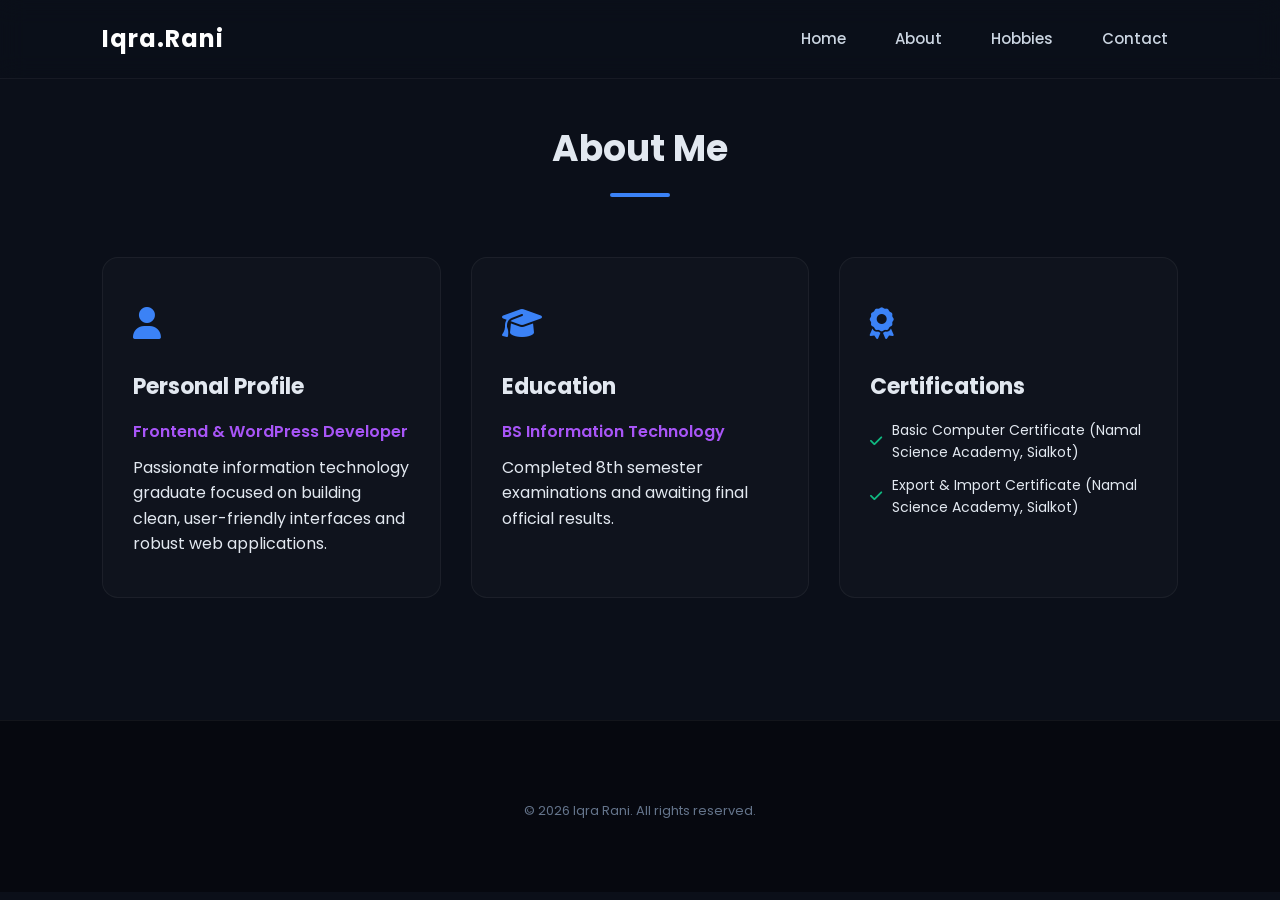
==== about.html @ 6093b445 "Add files via upload" ====
<!DOCTYPE html>
<html lang="en">
<head>
    <meta charset="UTF-8">
    <meta name="viewport" content="width=device-width, initial-scale=1.0">
    <title>About Me | Iqra Rani</title>
    <link href="https://fonts.googleapis.com/css2?family=Poppins:wght@300;400;500;600;700&display=swap" rel="stylesheet">
    <link rel="stylesheet" href="https://cdnjs.cloudflare.com/ajax/libs/font-awesome/6.4.0/css/all.min.css">
    <link rel="stylesheet" href="style.css">
</head>
<body>

    <header>
        <div class="logo">Iqra<span class="logo-accent">.Rani</span></div>
        <nav>
            <ul>
                <li><a href="index.html">Home</a></li>
                <li><a href="about.html" class="active">About</a></li>
                <li><a href="hobbies.html">Hobbies</a></li>
                <li><a href="contact.html">Contact</a></li>
            </ul>
        </nav>
    </header>

    <section class="about-section" style="padding-top: 120px; min-height: 80vh;">
        <h2 class="section-title">About Me</h2>
        <div class="about-grid">
            <div class="about-card">
                <div class="about-icon"><i class="fa-solid fa-user"></i></div>
                <h3>Personal Profile</h3>
                <p class="card-highlight">Frontend & WordPress Developer</p>
                <p>Passionate information technology graduate focused on building clean, user-friendly interfaces and robust web applications.</p>
            </div>

            <div class="about-card">
                <div class="about-icon"><i class="fa-solid fa-graduation-cap"></i></div>
                <h3>Education</h3>
                <p class="card-highlight">BS Information Technology</p>
                <p>Completed 8th semester examinations and awaiting final official results.</p>
            </div>

            <div class="about-card">
                <div class="about-icon"><i class="fa-solid fa-award"></i></div>
                <h3>Certifications</h3>
                <ul class="certifications-list">
                    <li><i class="fa-solid fa-check"></i> Basic Computer Certificate (Namal Science Academy, Sialkot)</li>
                    <li><i class="fa-solid fa-check"></i> Export & Import Certificate (Namal Science Academy, Sialkot)</li>
                </ul>
            </div>
        </div>
    </section>

    <footer>
        <div class="footer-content">
            <p class="copyright">&copy; 2026 Iqra Rani. All rights reserved.</p>
        </div>
    </footer>

</body>
</html>
---- style.css ----
/* --- Global Reset & Base Styles --- */
* {
    margin: 0;
    padding: 0;
    box-sizing: border-box;
    font-family: 'Poppins', sans-serif;
    scroll-behavior: smooth;
}

body {
    background-color: #0b0f19; /* Sleek dark theme */
    color: #e2e8f0;
    line-height: 1.6;
    overflow-x: hidden;
}

/* --- Navigation Bar (Glassmorphic) --- */
header {
    position: fixed;
    top: 0;
    left: 0;
    width: 100%;
    display: flex;
    justify-content: space-between;
    align-items: center;
    padding: 20px 8%;
    background: rgba(11, 15, 25, 0.8);
    backdrop-filter: blur(12px);
    -webkit-backdrop-filter: blur(12px);
    border-bottom: 1px solid rgba(255, 255, 255, 0.05);
    z-index: 1000;
}

.logo {
    font-size: 24px;
    font-weight: 700;
    color: #ffffff;
    letter-spacing: 1px;
    background: none;
}

.logo-accent {
    color: #ffffff;
    background: none;
}

nav ul {
    display: block;
    list-style: none;
    float: right;
}

nav ul li {
    display: inline-block;
    margin-left: 25px;
}

nav ul li a {
    color: #cbd5e1;
    text-decoration: none;
    font-size: 15px;
    font-weight: 500;
    transition: color 0.3s ease;
    padding: 5px 10px;
}

nav ul li a:hover {
    color: #3b82f6;
}

/* --- Hero Section --- */
.hero {
    min-height: 100vh;
    display: flex;
    align-items: center;
    padding: 0 8%;
    background: radial-gradient(circle at 90% 10%, rgba(59, 130, 246, 0.1), transparent 40%);
}

.hero-content {
    max-width: 800px;
    margin-top: 80px;
}

.welcome-tag {
    display: inline-block;
    padding: 6px 16px;
    background: rgba(59, 130, 246, 0.1);
    color: #3b82f6;
    border-radius: 50px;
    font-size: 13px;
    font-weight: 600;
    margin-bottom: 20px;
    border: 1px solid rgba(59, 130, 246, 0.2);
}

.main-heading {
    font-size: 50px;
    font-weight: 700;
    margin-bottom: 10px;
    letter-spacing: -1px;
    white-space: nowrap;
    background: none !important;
    color: #ffffff !important;
}

.main-heading span, .gradient-text {
    color: #ffffff !important;
    background: none !important;
    -webkit-background-clip: text;
    background-clip: text;
    -webkit-text-fill-color: #ffffff !important;
}

.hero h2 {
    font-size: 28px;
    color: #94a3b8;
    margin-bottom: 20px;
}

.hero p {
    font-size: 16px;
    color: #94a3b8;
    margin-bottom: 35px;
    max-width: 650px;
}

.hero-buttons {
    display: flex;
    gap: 35px;
}

/* --- Buttons --- */
.btn {
    display: inline-block;
    padding: 12px 30px;
    border-radius: 8px;
    font-weight: 600;
    text-decoration: none;
    transition: all 0.3s ease;
}

.btn-glow {
    background: linear-gradient(135deg, #3b82f6, #8b5cf6);
    color: #fff;
    box-shadow: 0 4px 20px rgba(59, 130, 246, 0.3);
}

.btn-glow:hover {
    transform: translateY(-3px);
    box-shadow: 0 8px 30px rgba(59, 130, 246, 0.5);
}

.btn-outline {
    border: 2px solid #3b82f6;
    color: #3b82f6;
}

.btn-outline:hover {
    background: #3b82f6;
    color: #fff;
    transform: translateY(-3px);
}

/* --- Section Design --- */
section {
    padding: 100px 8%;
}

.section-title {
    font-size: 36px;
    font-weight: 700;
    text-align: center;
    margin-bottom: 60px;
    position: relative;
}

.section-title::after {
    content: '';
    display: block;
    width: 60px;
    height: 4px;
    background: #3b82f6;
    margin: 15px auto 0 auto;
    border-radius: 10px;
}

/* --- About Section --- */
.about-grid {
    display: grid;
    grid-template-columns: repeat(auto-fit, minmax(300px, 1fr));
    gap: 30px;
}

.about-card {
    background: rgba(255, 255, 255, 0.02);
    border: 1px solid rgba(255, 255, 255, 0.05);
    padding: 40px 30px;
    border-radius: 16px;
    transition: all 0.3s ease;
}

.about-card:hover {
    border-color: rgba(59, 130, 246, 0.3);
    transform: translateY(-5px);
}

.about-icon {
    font-size: 32px;
    color: #3b82f6;
    margin-bottom: 20px;
}

.about-card h3 {
    font-size: 22px;
    margin-bottom: 15px;
}

.card-highlight {
    color: #a855f7;
    font-weight: 600;
    margin-bottom: 10px;
}

.certifications-list {
    list-style: none;
}

.certifications-list li {
    margin-bottom: 10px;
    font-size: 14px;
    display: flex;
    align-items: center;
    gap: 10px;
}

.certifications-list li i {
    color: #10b981;
}

/* --- Skills Section --- */
.skills-container {
    display: flex;
    flex-wrap: wrap;
    justify-content: center;
    gap: 15px;
    max-width: 800px;
    margin: 0 auto;
}

.skill-pill {
    background: rgba(255, 255, 255, 0.03);
    border: 1px solid rgba(255, 255, 255, 0.08);
    padding: 12px 24px;
    border-radius: 50px;
    font-size: 15px;
    font-weight: 500;
    display: flex;
    align-items: center;
    gap: 10px;
    transition: all 0.3s ease;
}

.skill-pill i {
    font-size: 18px;
    color: #3b82f6;
}

.skill-pill:hover {
    background: rgba(59, 130, 246, 0.1);
    border-color: #3b82f6;
    transform: scale(1.05);
}

/* --- Projects Section --- */
.projects-grid {
    display: grid;
    grid-template-columns: repeat(auto-fit, minmax(320px, 1fr));
    gap: 30px;
}

.project-card {
    background: rgba(255, 255, 255, 0.02);
    border: 1px solid rgba(255, 255, 255, 0.05);
    border-radius: 16px;
    padding: 30px;
    transition: all 0.3s ease;
    display: flex;
    flex-direction: column;
    justify-content: space-between;
}

.project-card:hover {
    transform: translateY(-8px);
    border-color: rgba(139, 92, 246, 0.3);
    box-shadow: 0 10px 30px rgba(139, 92, 246, 0.1);
}

.project-header {
    display: flex;
    justify-content: space-between;
    align-items: center;
    margin-bottom: 20px;
}

.project-header i {
    font-size: 28px;
    color: #8b5cf6;
}

.project-category {
    font-size: 12px;
    background: rgba(139, 92, 246, 0.1);
    color: #a855f7;
    padding: 4px 12px;
    border-radius: 50px;
    font-weight: 600;
}

.project-card h3 {
    font-size: 20px;
    margin-bottom: 10px;
    color: #fff;
}

.project-card p {
    font-size: 14px;
    color: #94a3b8;
    margin-bottom: 20px;
    flex-grow: 1;
}

.project-tags {
    display: flex;
    flex-wrap: wrap;
    gap: 8px;
}

.project-tags span {
    font-size: 11px;
    background: rgba(255, 255, 255, 0.05);
    color: #cbd5e1;
    padding: 4px 10px;
    border-radius: 4px;
}

/* --- Footer / Contact --- */
footer {
    background: #06080f;
    padding: 80px 8% 40px 8%;
    border-top: 1px solid rgba(255, 255, 255, 0.05);
    text-align: center;
}

.footer-content h2 {
    font-size: 32px;
    margin-bottom: 15px;
    background: linear-gradient(135deg, #fff, #94a3b8);
    -webkit-background-clip: text;
    background-clip: text;
    -webkit-text-fill-color: transparent;
}

.footer-content p {
    color: #94a3b8;
    margin-bottom: 30px;
}

.contact-links {
    display: flex;
    justify-content: center;
    gap: 20px;
    margin-bottom: 40px;
}

.contact-btn {
    display: flex;
    align-items: center;
    gap: 8px;
    padding: 10px 24px;
    background: rgba(255, 255, 255, 0.03);
    border: 1px solid rgba(255, 255, 255, 0.08);
    border-radius: 8px;
    color: #fff;
    text-decoration: none;
    font-weight: 500;
    transition: all 0.3s ease;
}

.contact-btn:hover {
    background: #fff;
    color: #0b0f19;
    transform: translateY(-3px);
}

.copyright {
    font-size: 13px;
    color: #64748b !important;
}

/* --- Responsive Design --- */
@media (max-width: 768px) {
    header {
        padding: 20px 5%;
    }
    nav {
        display: none; /* simple hidden nav for mobile */
    }
    .hero h1 {
        font-size: 40px;
    }
    .hero h2 {
        font-size: 22px;
    }
    section {
        padding: 80px 5%;
    }
}
/* Mobile Screens (Default Styles & Small Screens) */
@media screen and (max-width: 768px) {
    header {
        flex-direction: column;
        gap: 15px;
        text-align: center;
    }

    nav ul {
        flex-wrap: wrap;
        justify-content: center;
        gap: 10px;
    }

    .hero-container {
        flex-direction: column-reverse;
        text-align: center;
    }

    .hero-content, .hero-image {
        width: 100%;
        min-width: 100% !important;
    }

    .hero-buttons {
        justify-content: center;
    }
}
/* Dark Mode Styling */
body.dark-mode {
    background-color: #121212 !important;
    color: #ffffff !important;
}

body.dark-mode nav, 
body.dark-mode section, 
body.dark-mode div {
    background-color: #1e1e1e;
    color: #ffffff;
}
/* Skills & API Side-by-Side Layout */
.skills-api-container {
    display: flex;
    justify-content: space-between;
    align-items: stretch;
    gap: 30px;
    max-width: 1000px;
    margin: 40px auto;
    padding: 0 20px;
}

.skills-box, .api-box {
    flex: 1;
    background: rgba(255, 255, 255, 0.05); /* Soft background for dark mode */
    padding: 25px;
    border-radius: 12px;
    border: 1px solid rgba(255, 255, 255, 0.1);
    box-shadow: 0 4px 10px rgba(0, 0, 0, 0.2);
    text-align: center;
}

.skills-list {
    list-style: none;
    padding: 0;
    margin-top: 15px;
}

.skills-list li {
    padding: 8px 0;
    border-bottom: 1px solid rgba(255, 255, 255, 0.1);
}

#api-data {
    margin: 20px 0;
    font-style: italic;
    min-height: 48px; /* Holds height so layout doesn't jump */
}

#fetch-btn {
    padding: 10px 20px;
    border: none;
    border-radius: 6px;
    background-color: #ffffff;
    color: #121212;
    font-weight: bold;
    cursor: pointer;
    transition: transform 0.2s, background-color 0.2s;
}

#fetch-btn:hover {
    transform: scale(1.05);
    background-color: #e0e0e0;
}

/* Mobile Responsive */
@media (max-width: 768px) {
    .skills-api-container {
        flex-direction: column;
    }
}
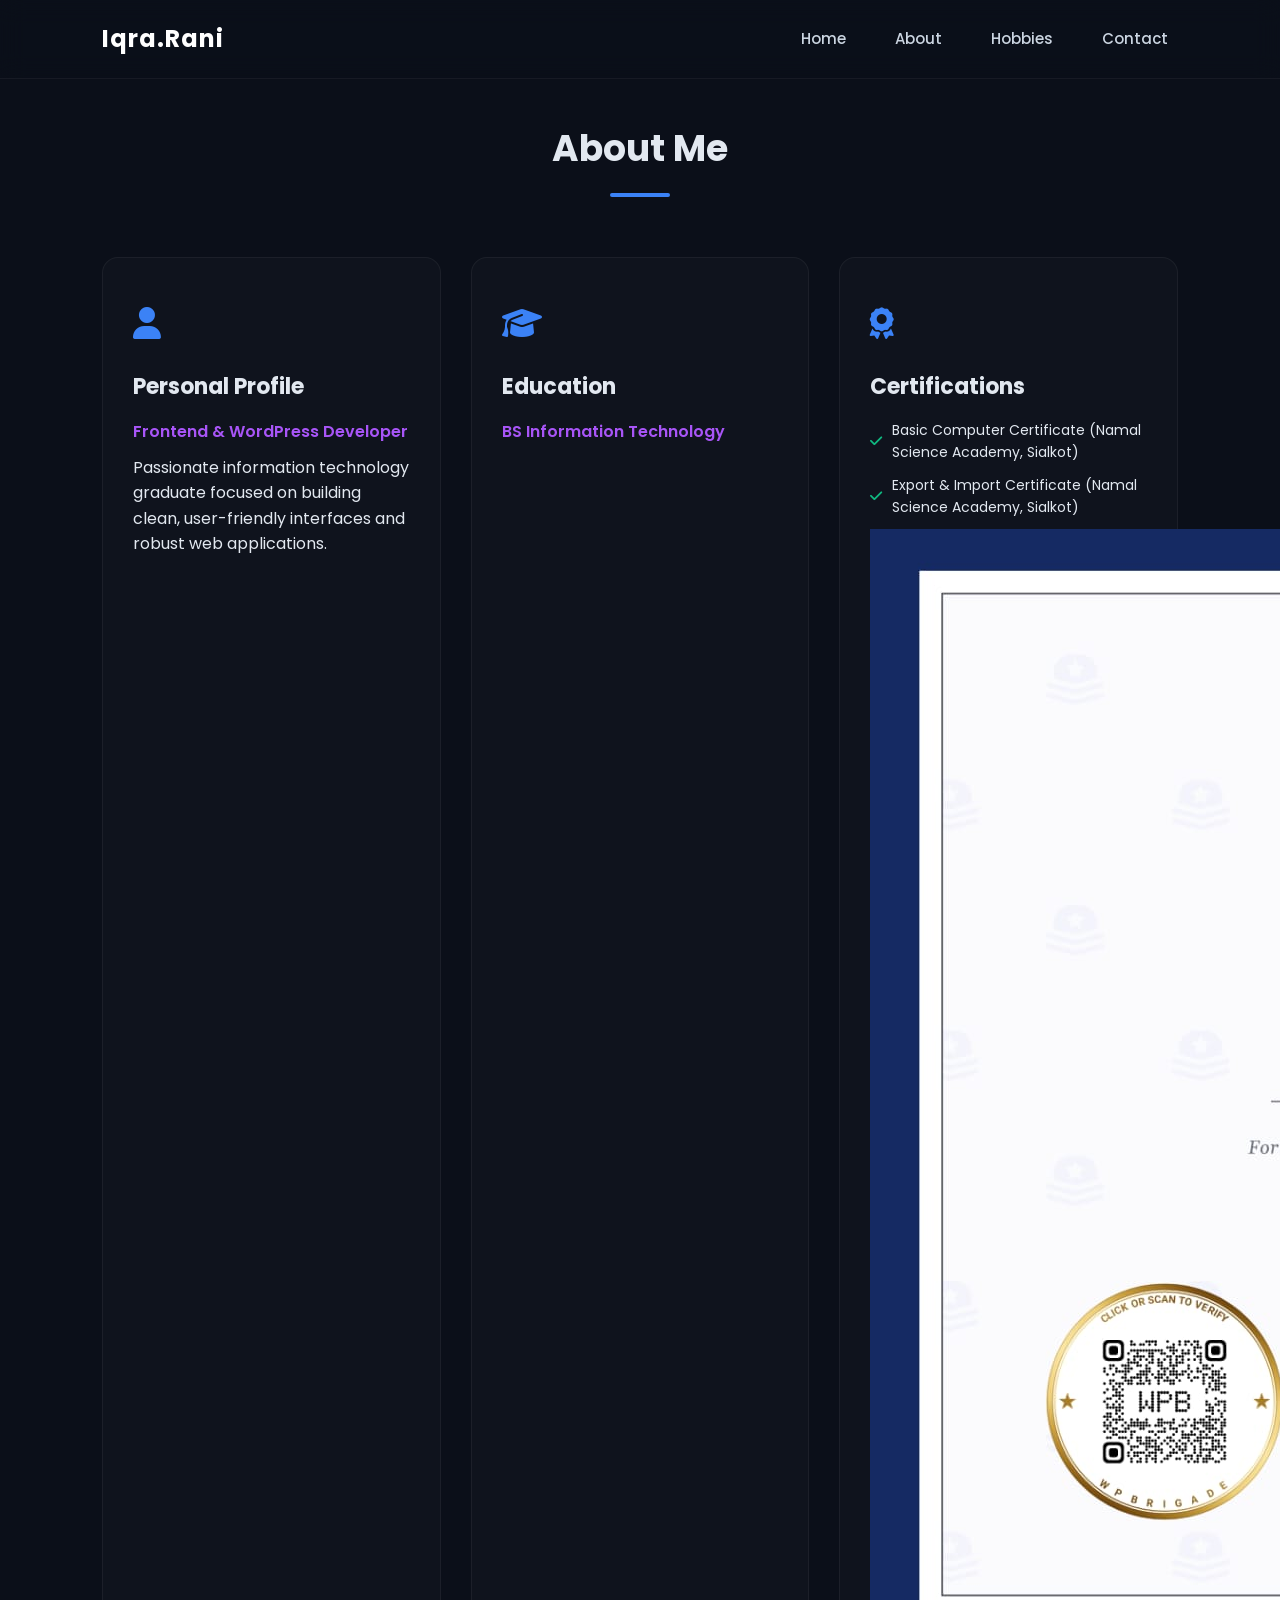
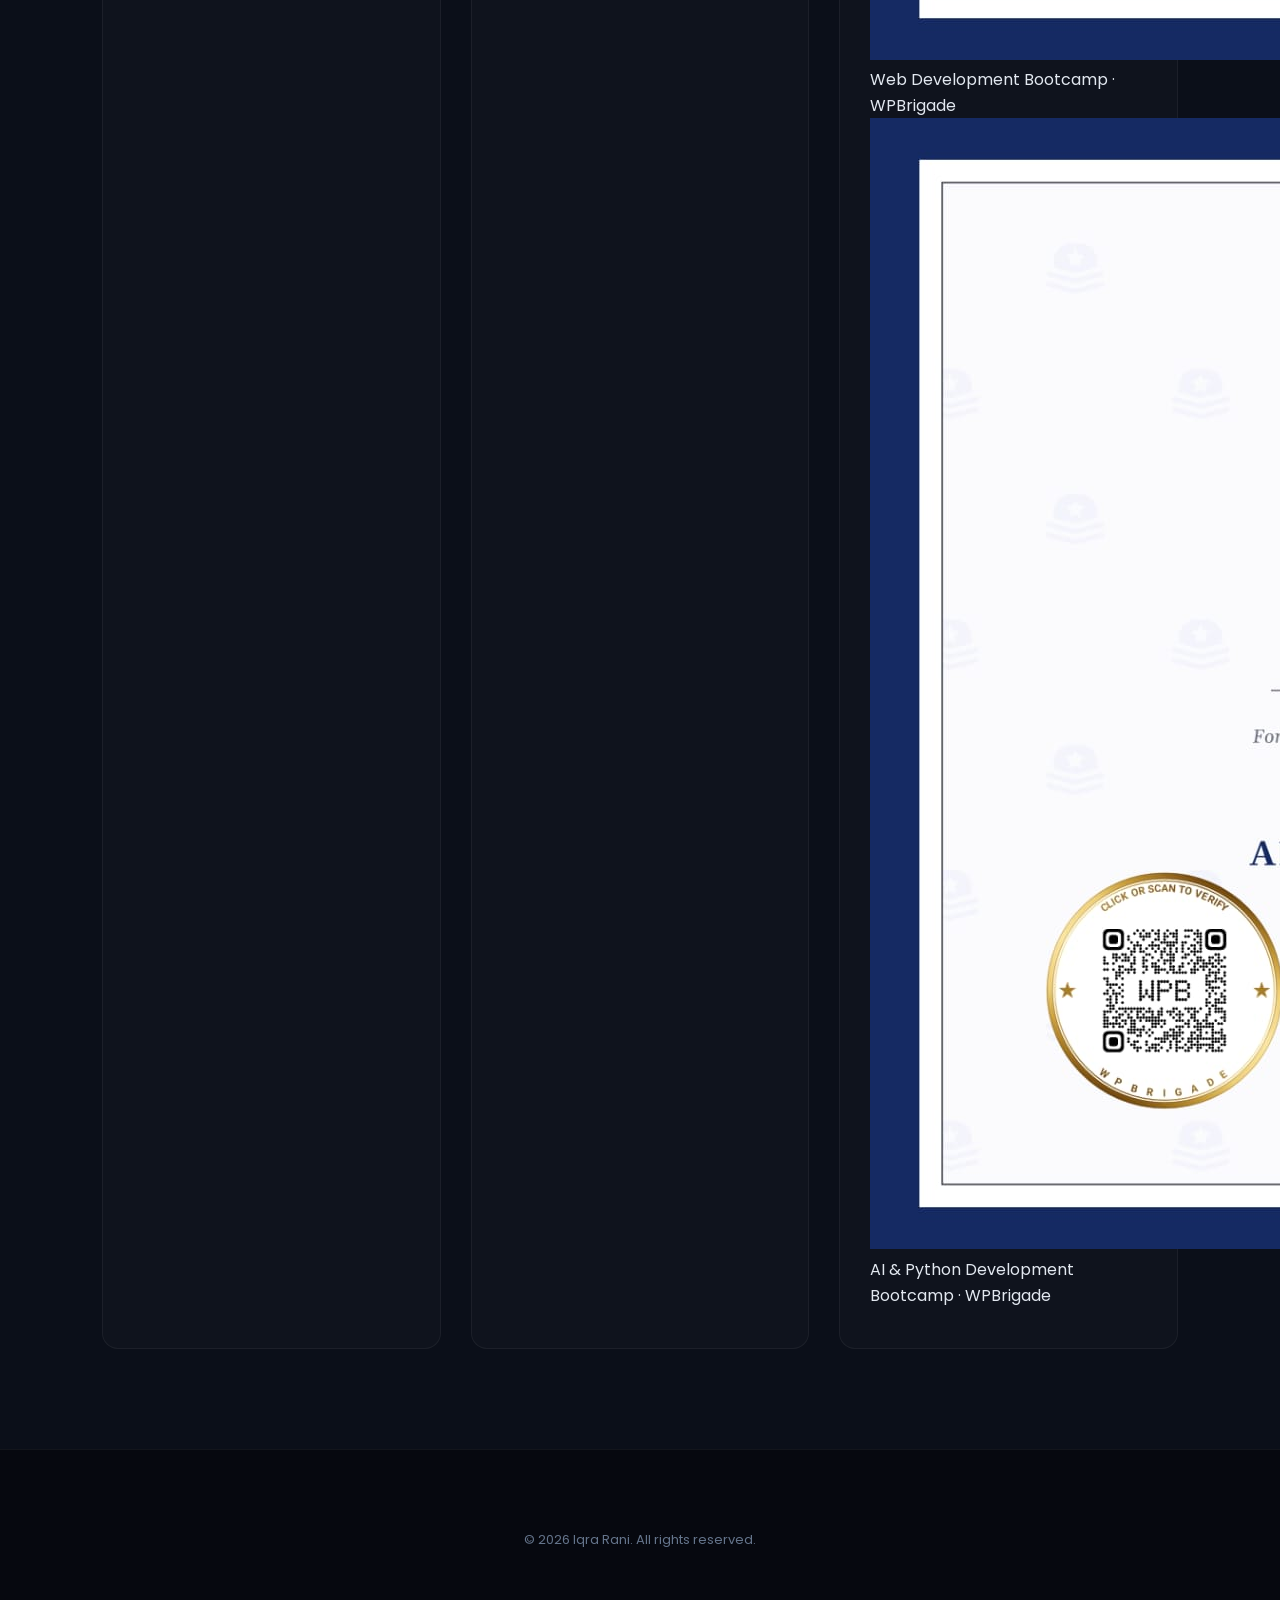
==== commit 3a231b6a: "Update about.html" ====
--- a/about.html
+++ b/about.html
@@ -36,7 +36,7 @@
                 <div class="about-icon"><i class="fa-solid fa-graduation-cap"></i></div>
                 <h3>Education</h3>
                 <p class="card-highlight">BS Information Technology</p>
-                <p>Completed 8th semester examinations and awaiting final official results.</p>
+               
             </div>
 
             <div class="about-card">
@@ -44,7 +44,18 @@
                 <h3>Certifications</h3>
                 <ul class="certifications-list">
                     <li><i class="fa-solid fa-check"></i> Basic Computer Certificate (Namal Science Academy, Sialkot)</li>
-                    <li><i class="fa-solid fa-check"></i> Export & Import Certificate (Namal Science Academy, Sialkot)</li>
+                    <li><i class="fa-solid fa-check"></i> Export & Import Certificate (Namal Science Academy, Sialkot)</li><div class="cert-item">
+  <a href="web-bootcamp.jpeg" target="_blank">
+    <img class="cert-img" src="web-bootcamp.jpeg" alt="WPBrigade Web Development Bootcamp certificate">
+  </a>
+  <p>Web Development Bootcamp · WPBrigade</p>
+</div>
+<div class="cert-item">
+  <a href="ai-phython-bootcamp.jpeg" target="_blank">
+    <img class="cert-img" src="ai-phython-bootcamp.jpeg" alt="WPBrigade AI and Python Development Bootcamp certificate">
+  </a>
+  <p>AI &amp; Python Development Bootcamp · WPBrigade</p>
+</div>
                 </ul>
             </div>
         </div>
@@ -57,4 +68,4 @@
     </footer>
 
 </body>
-</html>+</html>
